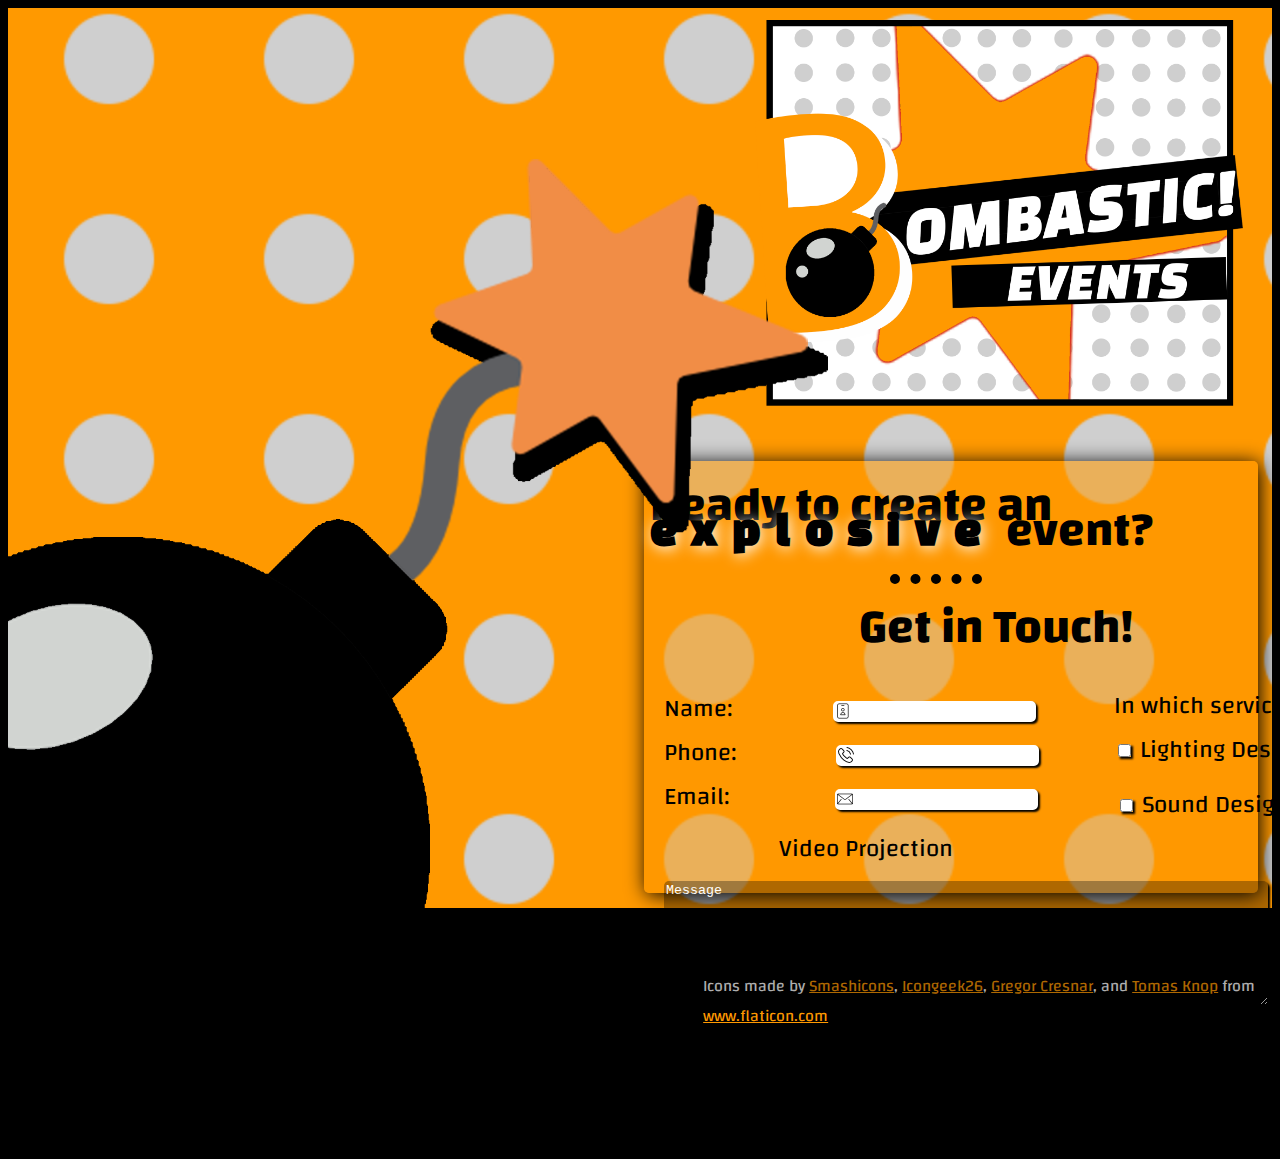
==== index.html @ e7f937cf "Add files via upload" ====
<!DOCTYPE html>
<html lang="en" dir="ltr">
  <head>
    <meta charset="utf-8">
    <title>Bombastic! Events</title>
    <link rel="icon" href="images/bomb.png">
    <link rel="preconnect" href="https://fonts.gstatic.com">
    <link href="https://fonts.googleapis.com/css2?family=Changa&family=Changa+One:ital@0;1&display=swap" rel="stylesheet">
    <link rel="stylesheet" href="styles.css">
  </head>
  <body>
    <div class="main-container">
      <img class="main-logo-big"src="images/logo.png" alt="Logo Image">
      <div class="title-form-container">
        <h1>Ready to create an <span class="explosive">explosive</span> event?</h1>
        <hr class="line">
        <h2>Get in Touch!</h2>
        <form class="form" action="submit.html" method="post">
          <fieldset>
            <label for="name" >Name:</label>
            <input class="text-box-name" type="text" name="name"><br>

            <label for="phone">Phone:</label>
            <input class="text-box-phone" type="text" name="phone"><br>

            <label for="email">Email:</label>
            <input class="text-box-email" type="email" name="email"><br>

            <label class="label-services" for="services">In which services are you interested in?</label><br>

            <input class="checkbox-lighting" type="checkbox" name="lighting">
            <label class="label-lighting"for="lighting">Lighting Design</label>

            <input class="checkbox-scenic"type="checkbox" name="scenic">
            <label class="label-scenic"for="scenic">Scenic Design</label>

            <input class="checkbox-sound" type="checkbox" name="sound">
            <label class="label-sound"for="sound">Sound Design</label>

            <input class="checkbox-projection"type="checkbox" name="projection">
            <label class="label-projection"for="projection">Video Projection</label><br >

            <textarea name="comment" rows="8" cols="80">Message</textarea>
          </fieldset>
          <button class="submit" type="submit" name="submit">Submit</button>
          <button class="reset" type="reset" name="reset">Reset</button>
        </form>
      </div>
      <div class="bomb-container">
        <!--Backgound of this div is big bomb image -->
      </div>
    </diV>


<!-- Icon Attribution -->
    <div class="icons">
      <div>Icons made by <a href="https://www.flaticon.com/authors/smashicons" title="Smashicons">Smashicons</a>, <a href="https://www.flaticon.com/authors/icongeek26" title="Icongeek26">Icongeek26</a>,  <a href="https://www.flaticon.com/authors/gregor-cresnar" title="Gregor Cresnar">Gregor Cresnar</a>, and <a href="https://www.flaticon.com/authors/tomas-knop" title="Tomas Knop">Tomas Knop</a> from <a href="https://www.flaticon.com/" title="Flaticon">www.flaticon.com</a></div>
    </div>

  </body>
</html>
---- styles.css ----
:root{
  --main-bg-color: #ff9900;
}

body {
  background-color: black;
  font-family: 'Changa', sans-serif;
  
}


h1 {
  width: 48vw;
  font-size: 3em;
  line-height: 0.5;
  padding: 0 1% 0 1%;
}

h2 {
  width: 48vw;
  font-size: 3em;
  line-height: 0.5;
  margin-left: 35%;
  margin-top: 0;
  width: 30vw;
}

.line {
  border-width: 10px 0 0 0;
  width: 15%;
  border-color: black;
  border-style: dotted;
  margin-bottom: 5%;
  margin-left: 40%;
}

.explosive {
  font-family: 'Changa One', cursive;
  letter-spacing: .3em;
  text-shadow: 2px 2px 15px #ffffff;
}

.main-container {
  background-color: var(--main-bg-color);
  background-image: url(images/dot.png);
  background-position: left;
  background-size: 200px ;
  margin: 0;
  height: 100vh;
  display: grid;
  grid-template-columns:repeat(6, 16.77%);
  grid-template-rows:repeat(6, 16.77%);
  animation-name: moving-dots;
  animation-duration: 30s;
  animation-iteration-count: infinite;
  animation-timing-function: linear;
}

@keyframes moving-dots {
   0%{background-position: right;}
   50%{background-position: right top;
       background-size: 300px;}
   100%{background-position: right;
        background-size: 200px;}
}

.main-logo-big {
  height: 45vh;
  grid-column: 4;
  grid-row: 1;
  margin-left: 15%;
}

.title-form-container {
  grid-column: 4;
  grid-row: 4;
  width: 48vw;
  height: 48vh;
  background-color: #ff990090;
  box-shadow: 2px 2px 20px black;
  border-radius: 5px;
}

.bomb-container {
  background-image: url(images/bomb.png);
  height: 1000px;
  width: 1000px;
  background-position: right;
  background-size: cover;
  background-repeat: no-repeat;
  grid-column-start: 1;
  grid-row-start: 2 ;
}

fieldset {
  font-size: 1.5em;
  border: none;
}

input {
  border-radius:5px;
  box-shadow: 2px 2px 2px black;
  border-color: white;
  border-width: 2px;
  border-style: solid;
}

input:hover {
  transform: scale(1.1);
}

input:focus {
  transform: scale(1.1);
}

.text-box-name {
  margin-left: 15.7%;
  padding-left: 20px;
  background-image: url(images/name.png);
  background-repeat: no-repeat;
}

.text-box-phone {
  margin-left: 15.5%;
  padding-left: 20px;
  background-image: url(images/phone.png);
  background-repeat: no-repeat;
}

.text-box-email {
  margin-left: 16.5%;
  padding-left: 20px;
  background-image: url(images/mail.png);
  background-repeat: no-repeat;
}

.label-services {
  position: relative;
  bottom: 135px;
  left: 450px;
}

.checkbox-lighting {
  position: relative;
  bottom: 135px;
  left: 450px;
}

.label-lighting {
  position: relative;
  bottom: 135px;
  left: 450px;
}

.checkbox-scenic {
  position: relative;
  bottom: 135px;
  left: 470px;
}

.label-scenic {
  position: relative;
  bottom: 135px;
  left: 470px;
}

.checkbox-sound {
  position: relative;
  bottom: 80px;
  left: 77px;
}

.label-sound {
  position: relative;
  bottom: 80px;
  left: 77px;
}

.checkbox-projection {
  position: relative;
  bottom: 80px;
  left: 115px;
}

.label-projection {
  position: relative;
  bottom: 80px;
  left: 115px;
}

textarea {
  border-radius: 5px;
  box-shadow: 2px 2px 2px black;
  border-color: white;
  border-width: 2px;
  border-style: solid;
  position: relative;
  bottom: 70px;
  width: 600px;
  background-color: #00000050;
  color: white;
  border: none;
}

button {
  border-radius:5px;
  box-shadow: 2px 2px 2px black;
  border-color: white;
  border-width: 2px;
  border-style: solid;
}

button:hover {
  transform: scale(1.1);
  background-color: var(--main-bg-color);
}

.submit {
  font-size: 1em;
  position: relative;
  bottom: 215px;
  left:670px;
  width: 100px;
  height: 50px;
}

.reset {
  font-size: 1em;
  position: relative;
  bottom: 155px;
  left: 566px;
  width: 100px;
  height: 50px;
}

.icons {
  color: white;
  margin-left: 55%;
  margin-top: 5%;
}

a {
  color: var(--main-bg-color);
}

a:hover {
  color: red;
}
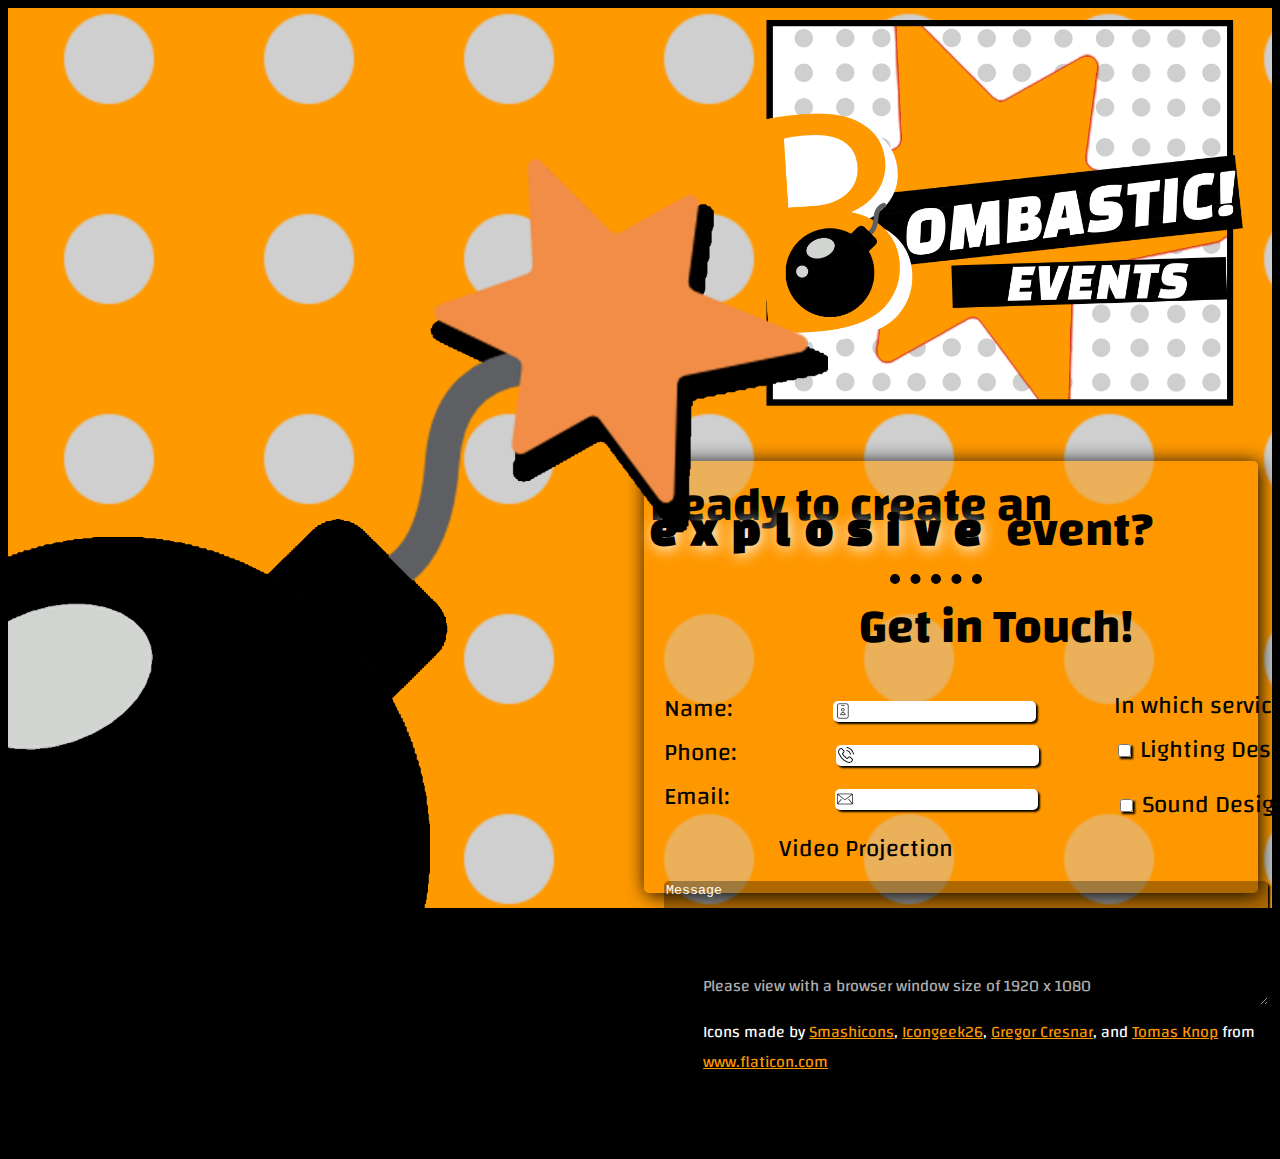
==== commit a13f3f2c: "Update index.html" ====
--- a/index.html
+++ b/index.html
@@ -54,6 +54,7 @@
 
 <!-- Icon Attribution -->
     <div class="icons">
+      <p> Please view with a browser window size of 1920 x 1080 </p>
       <div>Icons made by <a href="https://www.flaticon.com/authors/smashicons" title="Smashicons">Smashicons</a>, <a href="https://www.flaticon.com/authors/icongeek26" title="Icongeek26">Icongeek26</a>,  <a href="https://www.flaticon.com/authors/gregor-cresnar" title="Gregor Cresnar">Gregor Cresnar</a>, and <a href="https://www.flaticon.com/authors/tomas-knop" title="Tomas Knop">Tomas Knop</a> from <a href="https://www.flaticon.com/" title="Flaticon">www.flaticon.com</a></div>
     </div>
 
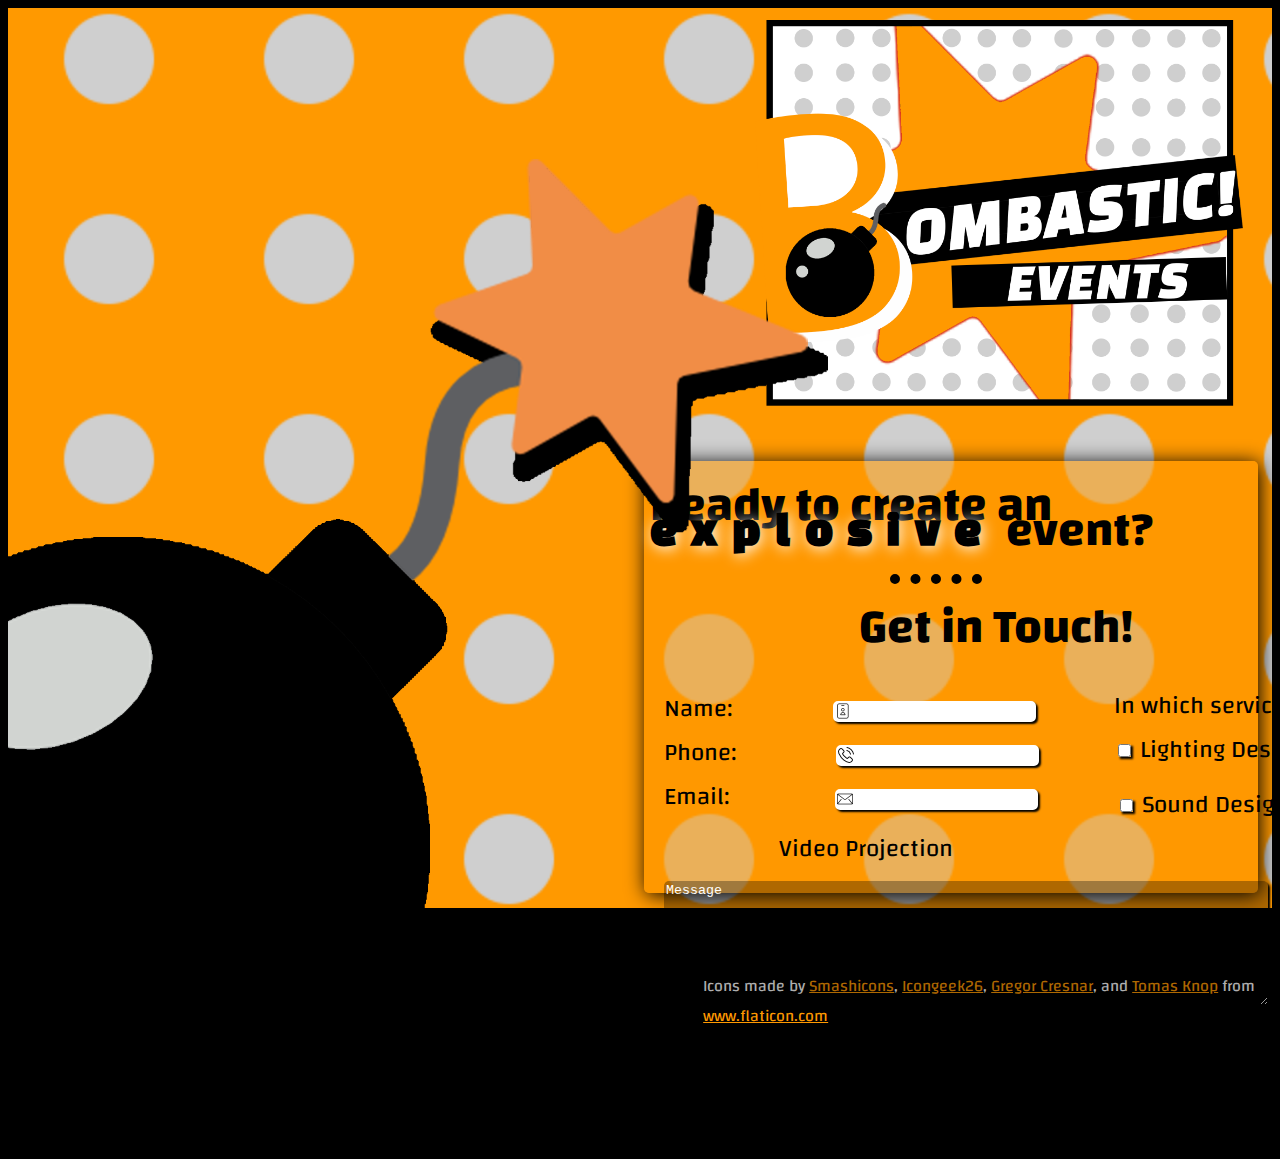
==== commit 6a6fac42: "Update index.html" ====
--- a/index.html
+++ b/index.html
@@ -54,7 +54,6 @@
 
 <!-- Icon Attribution -->
     <div class="icons">
-      <p> Please view with a browser window size of 1920 x 1080 </p>
       <div>Icons made by <a href="https://www.flaticon.com/authors/smashicons" title="Smashicons">Smashicons</a>, <a href="https://www.flaticon.com/authors/icongeek26" title="Icongeek26">Icongeek26</a>,  <a href="https://www.flaticon.com/authors/gregor-cresnar" title="Gregor Cresnar">Gregor Cresnar</a>, and <a href="https://www.flaticon.com/authors/tomas-knop" title="Tomas Knop">Tomas Knop</a> from <a href="https://www.flaticon.com/" title="Flaticon">www.flaticon.com</a></div>
     </div>
 
